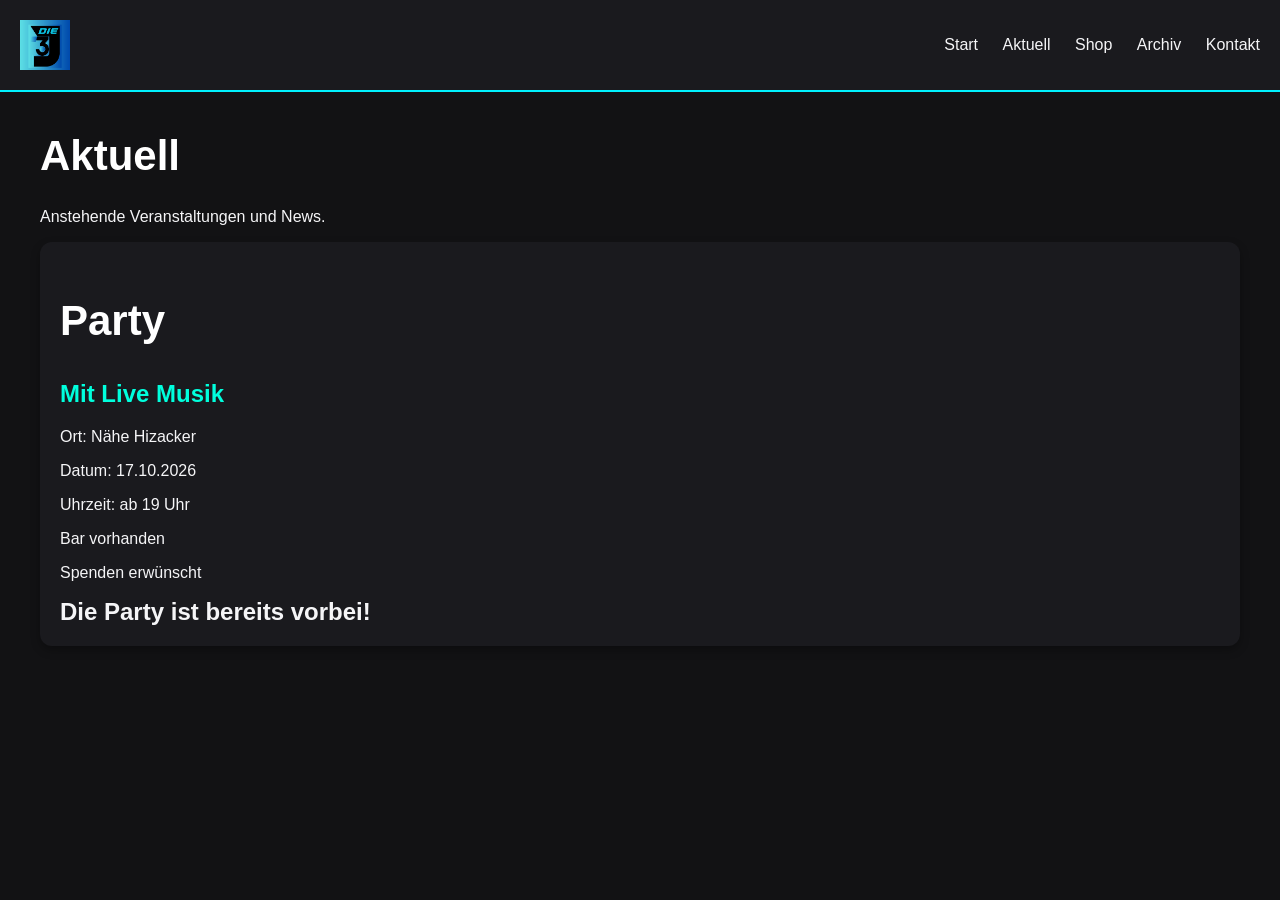
==== aktuell.html @ 9bcc6476 "New Article "was bisher geschah" is out & some changes at the "Sommerrave" article! View it at the a" ====
<!DOCTYPE html>
<html lang="de">
<head>
    <meta charset="UTF-8">
    <meta name="viewport" content="width=device-width, initial-scale=1.0">
    <title>Aktuell</title>
    <link rel="icon" type="image/png" href="logo.png">
    <link rel="stylesheet" href="style.css">
</head>
<body>
    <header>
        <div class="logo">
            <img src="logo.png" alt="DJ3Logo" class="logo-img">
        </div>
        <nav>
            <a href="index.html">Start</a>
            <a href="aktuell.html">Aktuell</a>
            <a href="shop.html">Shop</a>
            <a href="archiv.html">Archiv</a>
            <a href="kontakt.html">Kontakt</a>
        </nav>
    </header>
    
    <main>
        <h1>Aktuell</h1>
        <p>Anstehende Veranstaltungen und News.</p>
        
        <article class="story-article">
            <h1>Party</h1>
            <h2>Mit Live Musik</h2>
            <p>Ort: Nähe Hizacker</p>
            <p>Datum: 17.10.2026</p>
            <p>Uhrzeit: ab 19 Uhr</p>
            <p>Bar vorhanden</p>
            <p>Spenden erwünscht</p>

            <div class="event-box">
                <!-- Hier wird der Countdown angezeigt -->
                <div id="countdown" style="font-size: 1.5rem; font-weight: bold;"></div>
            </div>
        </article>

    </main>
 <script src="script.js"></script>
</body>
</html>
---- style.css ----
/* Grunddesign für die ganze Seite */
body {
    font-family: 'Segoe UI', Tahoma, Geneva, Verdana, sans-serif;
    background-color: #121214; /* Dunkler Hintergrund */
    color: #f5f5f7;           /* Helle Schrift */
    margin: 0;
    padding: 0;
}

/* Die Kopfzeile / Navigation */
header {
    background-color: #1a1a1e;
    padding: 20px;
    display: flex;
    justify-content: space-between;
    align-items: center;
    border-bottom: 2px solid #00f2fe; /* Neon-Linie */
}

.logo {
    font-size: 24px;
    font-weight: bold;
    color: #00f2fe;
}

nav a {
    color: #f5f5f7;
    text-decoration: none;
    margin-left: 20px;
    font-weight: 500;
    transition: color 0.3s;
}

nav a:hover {
    color: #00f2fe; /* Farbe ändert sich beim Drüberfahren */
}

/* Hauptinhalt */
main {
    max-width: 1200px;
    margin: 40px auto;
    padding: 0 20px;
    text-align: left;
}

/* Der Container, der das Bild und die Buttons hält */
main > div { /* Dies zielt auf das DIV direkt im Hauptbereich, passe die Klasse an, falls du eine hast */
    display: flex;
    gap: 20px;
    justify-content: left; /* Zeigt die Elemente linksbündig an */
    align-items: flex-start; /* Verhindert, dass die Buttons sich vertikal strecken */
}

h1 {
    font-size: 42px;
    color: #fff;
}

h2 {
    font-size: 24px;
    color: #00ffdd;
}

/* Ein stylischer Button für den Verleih */
.cta-button {
    background: linear-gradient(45deg, #00f2fe, #4facfe);
    color: #fff;
    padding: 12px 20px;
    border: none;
    border-radius: 25px;
    font-size: 18px;
    font-weight: bold;
    cursor: pointer;
    text-decoration: none;
    display: inline-block;
    margin-top: 20px;
    box-shadow: 0 4px 15px rgba(0, 242, 254, 0.4);
    height: auto;
}

/* Größe des Logos anpassen */
.logo-img {
    height: 50px; /* Ändere die Zahl (z.B. 40px oder 60px), bis es dir gefällt */
    width: auto;  /* Behält das richtige Seitenverhältnis bei */
    display: block;
}


/* Social Media Sektion */
.social-container {
    margin-top: 30px;
    display: flex;
    justify-content: left;
    gap: 15px;
    flex-wrap: wrap;
}

.social-btn {
    padding: 12px 25px;
    border-radius: 8px;
    color: #fff;
    text-decoration: none;
    font-weight: bold;
    transition: transform 0.2s, filter 0.2s;
}

.social-btn:hover {
    transform: scale(1.05); /* Der Button wird beim Drüberfahren minimal größer */
    filter: brightness(1.2); /* Wird leicht heller */
}

/* Spezifische Markenfarben */
.whatsapp {
    background: linear-gradient(45deg, #25d366 0%, #128c7e 25%, #075e54 50%, #00a884 75%, #00755e 100%);
}

.spotify {
    background-color: #1DB954;
}

.paypal {
    background-color: #003087;
}

.kleinanzeigen {
    background-color: #86B817;
    color: #000; /* Schwarz für bessere Lesbarkeit auf Hellgrün */
}

/* Richtet Logo und Text waagerecht aus und macht Abstand dazwischen */
.social-btn {
    display: inline-flex;
    align-items: center;
    gap: 10px; /* Abstand zwischen Icon und Text */
    padding: 12px 25px;
    border-radius: 8px;
    color: #fff;
    text-decoration: none;
    font-weight: bold;
    transition: transform 0.2s, filter 0.2s;
}

/* Macht die Logos minimal größer für eine bessere Optik */
.social-btn i {
    font-size: 20px;
}

/* Artikel-Styling */
.story-article {
    background-color: #1a1a1e;
    padding: 20px;
    border-radius: 12px;
    text-align: left; /* Text linksbündig für bessere Lesbarkeit */
    margin-bottom: 20px;
    box-shadow: 0 4px 10px rgba(0,0,0,0.3);
}

.meta-date {
    color: #888;
    font-size: 14px;
    margin-top: -10px;
    margin-bottom: 20px;
}

/* Galerie-Layout (Fotos nebeneinander) */
.article-gallery {
    display: flex;
    gap: 20px;
    margin-top: 20px;
    flex-wrap: wrap; /* Falls der Bildschirm zu klein ist, rutschen die Bilder untereinander */
}

.photo-box {
    flex: 1;
    min-width: 250px;
    background-color: #25252a;
    padding: 10px;
    border-radius: 8px;
}

.photo-box img {
    width: 100%;
    height: auto;
    border-radius: 6px;
    display: block;
}

.caption {
    font-size: 14px;
    color: #ccc;
    text-align: center;
    margin: 8px 0 0 0;
}

/* Styling für das Startseiten-Foto */
.hero-img {
    max-width: 450px; /* Maximale Breite – passe die Zahl an, bis es perfekt sitzt */
    width: 100%;      /* Staucht das Bild auf kleineren Bildschirmen (Handy) automatisch */
    height: auto;     /* Behält das richtige Seitenverhältnis bei */
    border-radius: 12px; /* Gibt dem Bild schöne abgerundete Ecken */
    box-shadow: 0 4px 15px rgba(0, 0, 0, 0.4); /* Dezenter Schatten für den Look */
}
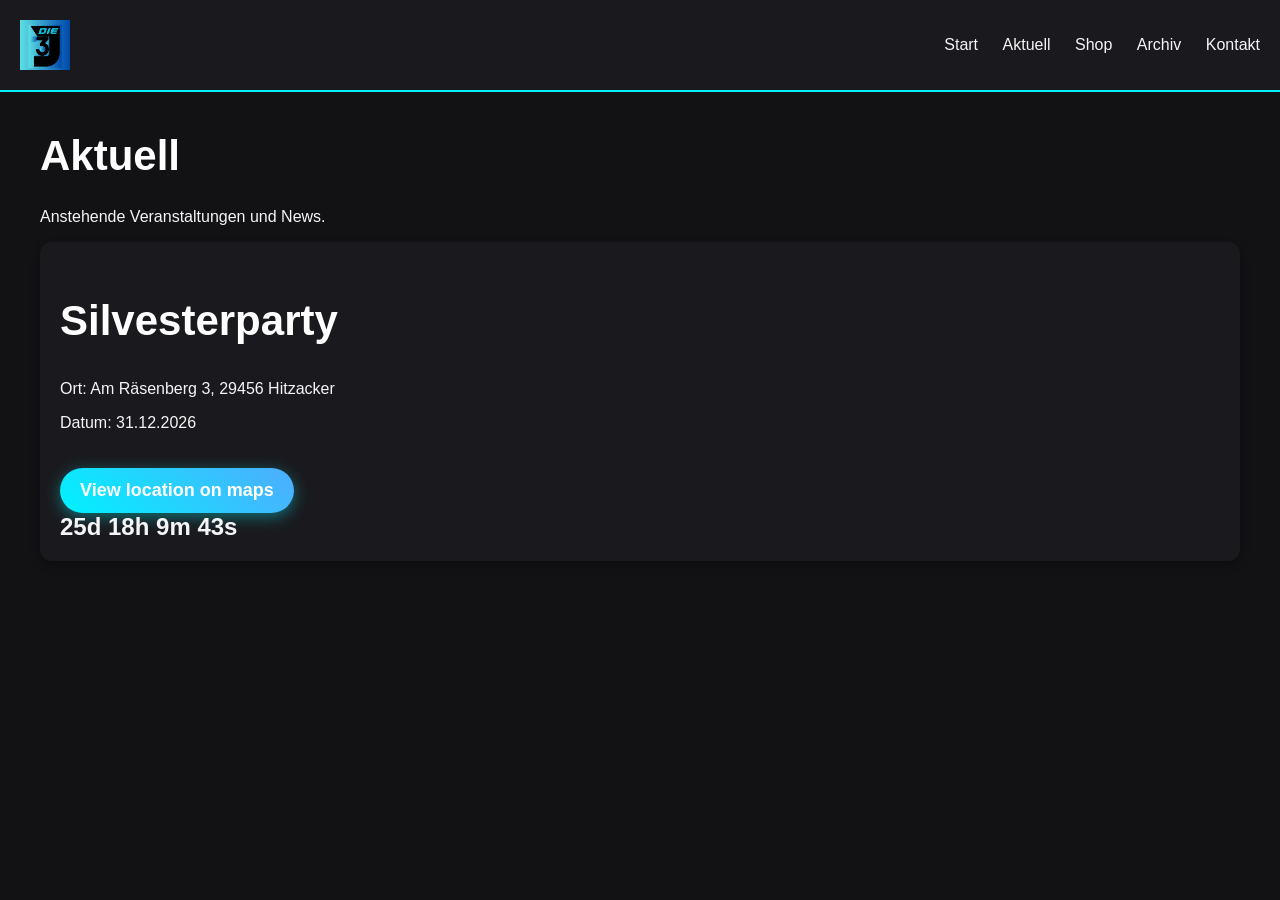
==== commit ef92141f: "Added new upcoming event "Silvesterparty" at "Aktuell" with integrated maps link and countdown. Also" ====
--- a/aktuell.html
+++ b/aktuell.html
@@ -26,13 +26,10 @@
         <p>Anstehende Veranstaltungen und News.</p>
         
         <article class="story-article">
-            <h1>Party</h1>
-            <h2>Mit Live Musik</h2>
-            <p>Ort: Nähe Hizacker</p>
-            <p>Datum: 17.10.2026</p>
-            <p>Uhrzeit: ab 19 Uhr</p>
-            <p>Bar vorhanden</p>
-            <p>Spenden erwünscht</p>
+            <h1>Silvesterparty</h1>
+            <p>Ort: Am Räsenberg 3, 29456 Hitzacker</p>
+            <p>Datum: 31.12.2026</p>
+            <a href="https://maps.app.goo.gl/FtdJpikTxv2j8nubA?g_st=aw" class="cta-button">View location on maps</a>
 
             <div class="event-box">
                 <!-- Hier wird der Countdown angezeigt -->
--- a/style.css
+++ b/style.css
@@ -125,6 +125,10 @@
 .kleinanzeigen {
     background-color: #86B817;
     color: #000; /* Schwarz für bessere Lesbarkeit auf Hellgrün */
+}
+
+.github {
+    background-color: #333; /* Dunkelgrau für GitHub */
 }
 
 /* Richtet Logo und Text waagerecht aus und macht Abstand dazwischen */
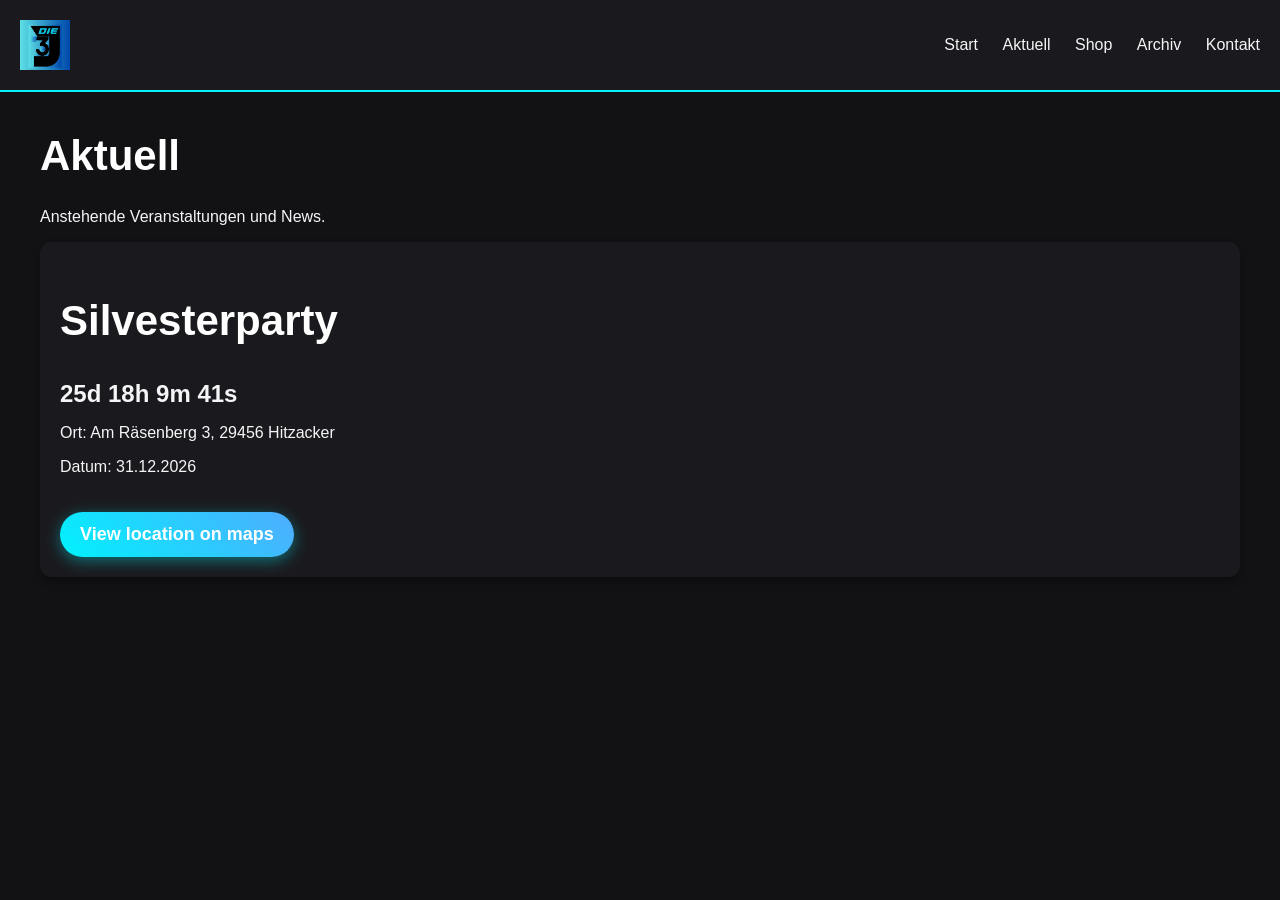
==== commit e6c45c8b: "Changed Position of the countdown" ====
--- a/aktuell.html
+++ b/aktuell.html
@@ -27,14 +27,13 @@
         
         <article class="story-article">
             <h1>Silvesterparty</h1>
-            <p>Ort: Am Räsenberg 3, 29456 Hitzacker</p>
-            <p>Datum: 31.12.2026</p>
-            <a href="https://maps.app.goo.gl/FtdJpikTxv2j8nubA?g_st=aw" class="cta-button">View location on maps</a>
-
             <div class="event-box">
                 <!-- Hier wird der Countdown angezeigt -->
                 <div id="countdown" style="font-size: 1.5rem; font-weight: bold;"></div>
             </div>
+            <p>Ort: Am Räsenberg 3, 29456 Hitzacker</p>
+            <p>Datum: 31.12.2026</p>
+            <a href="https://maps.app.goo.gl/FtdJpikTxv2j8nubA?g_st=aw" class="cta-button">View location on maps</a>
         </article>
 
     </main>
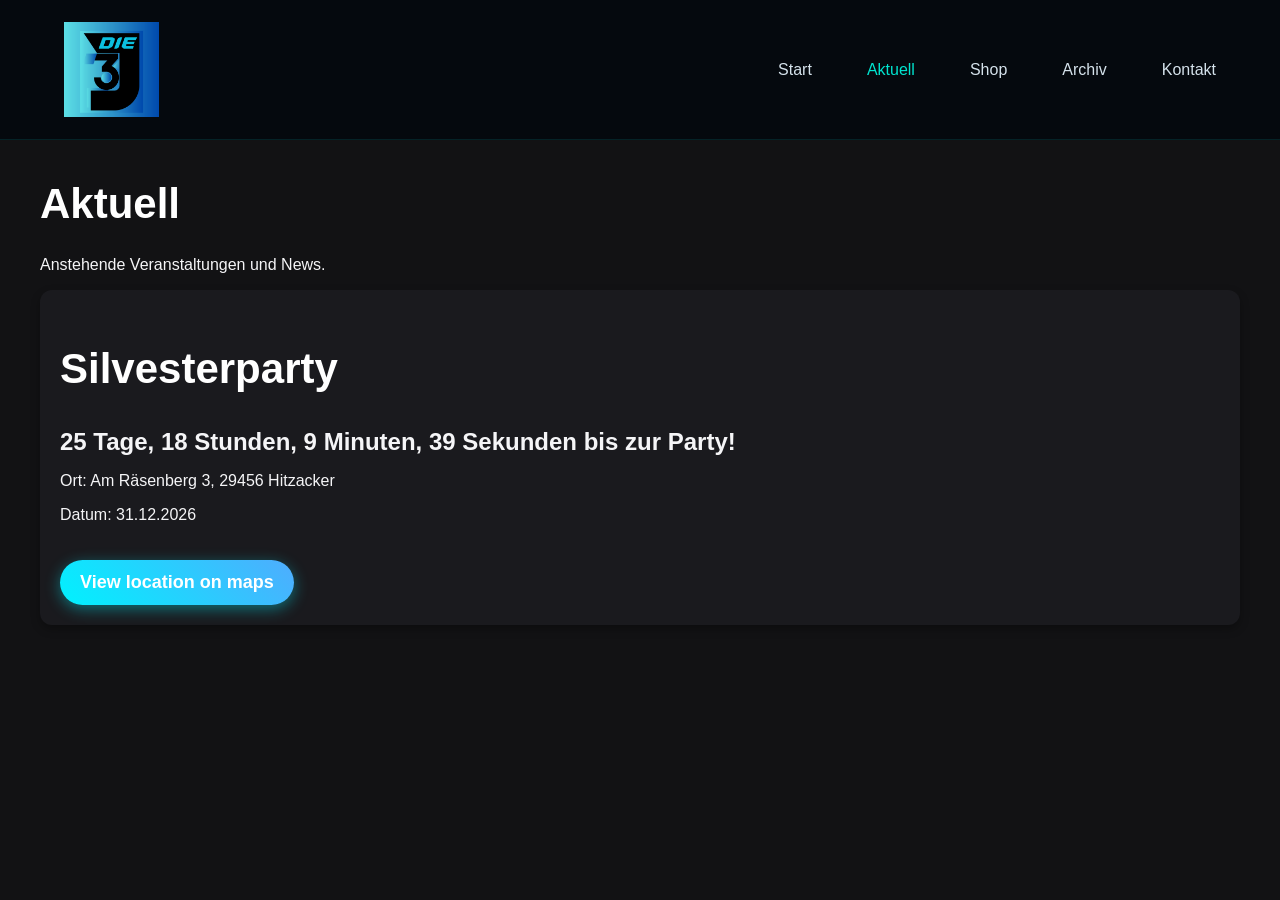
==== commit 0deddb21: "Set the new header as default for all pages." ====
--- a/aktuell.html
+++ b/aktuell.html
@@ -8,17 +8,22 @@
     <link rel="stylesheet" href="style.css">
 </head>
 <body>
-    <header>
-        <div class="logo">
-            <img src="logo.png" alt="DJ3Logo" class="logo-img">
-        </div>
+    <header class="site-header">
+
+     <!-- Logo -->
+        <a href="index.html" class="logo">
+            <img src="logo.png" alt="DJ3 Events Logo">
+        </a>
+
+     <!-- Navigation -->
         <nav>
-            <a href="index.html">Start</a>
-            <a href="aktuell.html">Aktuell</a>
-            <a href="shop.html">Shop</a>
-            <a href="archiv.html">Archiv</a>
-            <a href="kontakt.html">Kontakt</a>
+             <a href="index.html">Start</a>
+             <a href="aktuell.html" class="active">Aktuell</a>
+             <a href="shop.html">Shop</a>
+             <a href="archiv.html">Archiv</a>
+             <a href="kontakt.html">Kontakt</a>
         </nav>
+
     </header>
     
     <main>
--- a/style.css
+++ b/style.css
@@ -203,4 +203,615 @@
     height: auto;     /* Behält das richtige Seitenverhältnis bei */
     border-radius: 12px; /* Gibt dem Bild schöne abgerundete Ecken */
     box-shadow: 0 4px 15px rgba(0, 0, 0, 0.4); /* Dezenter Schatten für den Look */
+}
+
+/* =========================================
+   DJ3 EVENTS – GLOBAL DESIGN
+   ========================================= */
+
+
+/* =========================================
+   1. GLOBALER HEADER
+   Gilt für ALLE Unterseiten
+   ========================================= */
+
+.site-header {
+    position: relative;
+    z-index: 100;
+
+    width: 100%;
+    box-sizing: border-box;
+    padding: 22px 5%;
+
+    display: flex;
+    align-items: center;
+    justify-content: space-between;
+
+    background: rgba(5, 9, 15, 0.92);
+    backdrop-filter: blur(15px);
+
+    border-bottom: 1px solid rgba(0, 220, 220, 0.12);
+}
+
+.site-header .logo img {
+    width: 95px;
+    height: auto;
+    display: block;
+}
+
+.site-header nav {
+    display: flex;
+    align-items: center;
+    gap: 35px;
+}
+
+.site-header nav a {
+    color: #d5e2eb;
+    text-decoration: none;
+    font-size: 16px;
+    font-weight: 500;
+
+    transition: 0.3s ease;
+}
+
+.site-header nav a:hover,
+.site-header nav a.active {
+    color: #00e5d0;
+}
+
+
+/* =========================================
+   2. STARTSEITE – GRUNDLAYOUT
+   ========================================= */
+
+.home-page {
+    margin: 0;
+    background: #05090f;
+    color: #ffffff;
+    font-family: Arial, Helvetica, sans-serif;
+    overflow-x: hidden;
+}
+
+.home-page .hero {
+    min-height: 760px;
+
+    position: relative;
+    isolation: isolate;
+
+    display: flex;
+    align-items: center;
+
+    padding: 70px 7%;
+    box-sizing: border-box;
+
+    overflow: hidden;
+
+    background:
+        radial-gradient(
+            ellipse at 80% 40%,
+            rgba(0, 125, 190, 0.12),
+            transparent 50%
+        ),
+        #05090f;
+}
+
+
+/* =========================================
+   3. HINTERGRUND-LICHTEFFEKTE
+   ========================================= */
+
+.home-page .glow {
+    position: absolute;
+    z-index: -1;
+    border-radius: 50%;
+    filter: blur(100px);
+    pointer-events: none;
+}
+
+.home-page .glow-one {
+    width: 400px;
+    height: 400px;
+
+    background: rgba(0, 225, 210, 0.18);
+
+    top: 10%;
+    right: 10%;
+}
+
+.home-page .glow-two {
+    width: 350px;
+    height: 350px;
+
+    background: rgba(30, 90, 255, 0.20);
+
+    bottom: -10%;
+    left: 20%;
+}
+
+
+/* =========================================
+   4. GESCHWUNGENE NEONLINIEN
+   ========================================= */
+
+.home-page .wave-lines {
+    position: absolute;
+    z-index: -1;
+
+    width: 100%;
+    height: 100%;
+
+    top: 0;
+    right: 0;
+
+    opacity: 0.8;
+    pointer-events: none;
+
+    animation: waveFloat 12s ease-in-out infinite alternate;
+}
+
+@keyframes waveFloat {
+    from {
+        transform: translateY(-10px);
+    }
+
+    to {
+        transform: translateY(15px);
+    }
+}
+
+
+/* =========================================
+   5. HERO-TEXT
+   ========================================= */
+
+.home-page .hero-content {
+    width: 48%;
+    max-width: 650px;
+
+    position: relative;
+    z-index: 2;
+}
+
+.home-page .hero-label {
+    display: flex;
+    align-items: center;
+    gap: 12px;
+
+    color: #83d9e6;
+    font-size: 13px;
+    letter-spacing: 3px;
+    font-weight: bold;
+
+    margin-bottom: 28px;
+}
+
+.home-page .status-dot,
+.home-page .caption-dot {
+    width: 9px;
+    height: 9px;
+
+    border-radius: 50%;
+
+    background: #00efd0;
+    box-shadow: 0 0 15px #00efd0;
+}
+
+.home-page .hero h1 {
+    font-size: clamp(55px, 7vw, 100px);
+    line-height: 0.98;
+
+    letter-spacing: -5px;
+    font-weight: 900;
+
+    margin: 0 0 30px;
+}
+
+.home-page .hero h1 span {
+    background: linear-gradient(
+        90deg,
+        #00f0d0,
+        #168cff,
+        #8060ff
+    );
+
+    background-clip: text;
+    -webkit-background-clip: text;
+    color: transparent;
+}
+
+.home-page .hero-description {
+    max-width: 480px;
+
+    color: #aabac8;
+    font-size: 17px;
+    line-height: 1.8;
+
+    margin-bottom: 35px;
+}
+
+
+/* =========================================
+   6. HERO-BUTTONS
+   ========================================= */
+
+.home-page .hero-buttons {
+    display: flex;
+    flex-wrap: wrap;
+    gap: 18px;
+}
+
+.home-page .cta-button {
+    display: inline-flex;
+    align-items: center;
+    gap: 15px;
+
+    padding: 16px 25px;
+
+    border-radius: 50px;
+
+    color: #001014;
+    text-decoration: none;
+
+    font-size: 15px;
+    font-weight: bold;
+
+    background: linear-gradient(
+        110deg,
+        #00efd0,
+        #168cff,
+        #765aff
+    );
+
+    box-shadow: 0 5px 30px rgba(0, 180, 220, 0.2);
+
+    transition: 0.3s ease;
+}
+
+.home-page .cta-button:hover {
+    transform: translateY(-4px);
+    box-shadow: 0 8px 35px rgba(0, 220, 220, 0.4);
+}
+
+.home-page .cta-button.secondary {
+    background: transparent;
+
+    color: #ffffff;
+    border: 1px solid rgba(255, 255, 255, 0.6);
+
+    box-shadow: none;
+}
+
+.home-page .cta-button.secondary:hover {
+    border-color: #00efd0;
+    color: #00efd0;
+}
+
+
+/* =========================================
+   7. HERO-FOOTER
+   ========================================= */
+
+.home-page .hero-footer {
+    display: flex;
+    gap: 13px;
+
+    margin-top: 75px;
+
+    font-size: 11px;
+    letter-spacing: 3px;
+
+    color: #68808f;
+}
+
+
+/* =========================================
+   8. HAUPTBILD
+   ========================================= */
+
+.home-page .hero-visual {
+    position: absolute;
+
+    width: 48%;
+    max-width: 700px;
+
+    right: 4%;
+    top: 50%;
+
+    transform: translateY(-50%);
+    z-index: 1;
+}
+
+.home-page .photo-card {
+    position: relative;
+
+    border-radius: 25px;
+    overflow: hidden;
+
+    border: 1px solid rgba(0, 230, 220, 0.35);
+
+    transform: rotate(2deg);
+
+    box-shadow:
+        0 20px 80px rgba(0, 0, 0, 0.6),
+        0 0 45px rgba(0, 190, 220, 0.15);
+}
+
+.home-page .hero-img {
+    width: 100%;
+    height: 440px;
+
+    display: block;
+    object-fit: cover;
+
+    transition: transform 0.7s ease;
+}
+
+.home-page .photo-card:hover .hero-img {
+    transform: scale(1.06);
+}
+
+.home-page .image-glow {
+    position: absolute;
+
+    inset: 10%;
+    z-index: -1;
+
+    background: linear-gradient(
+        120deg,
+        #00efd0,
+        #168cff,
+        #765aff
+    );
+
+    filter: blur(90px);
+    opacity: 0.35;
+}
+
+
+/* =========================================
+   9. BILDBESCHRIFTUNG
+   ========================================= */
+
+.home-page .image-caption {
+    position: absolute;
+
+    bottom: 20px;
+    left: 20px;
+
+    display: flex;
+    align-items: center;
+    gap: 12px;
+
+    padding: 13px 18px;
+
+    border-radius: 30px;
+
+    background: rgba(0, 10, 20, 0.75);
+    backdrop-filter: blur(10px);
+
+    font-size: 11px;
+    letter-spacing: 2px;
+}
+
+
+/* =========================================
+   10. SCHWEBENDES DJ3-ELEMENT
+   ========================================= */
+
+.home-page .floating-text {
+    position: absolute;
+
+    right: -15px;
+    bottom: -35px;
+
+    display: flex;
+    flex-direction: column;
+    align-items: center;
+
+    padding: 20px 30px;
+
+    border-radius: 18px;
+
+    background: linear-gradient(
+        135deg,
+        rgba(0, 230, 210, 0.95),
+        rgba(20, 110, 255, 0.95)
+    );
+
+    color: #001014;
+
+    box-shadow: 0 10px 40px rgba(0, 160, 255, 0.3);
+
+    transform: rotate(-5deg);
+}
+
+.home-page .floating-text span {
+    font-size: 35px;
+    font-weight: 900;
+}
+
+.home-page .floating-text small {
+    font-size: 10px;
+    letter-spacing: 4px;
+    font-weight: bold;
+}
+
+
+/* =========================================
+   11. UNTERER FARBVERLAUF
+   ========================================= */
+
+.home-page .bottom-wave {
+    position: absolute;
+
+    bottom: -160px;
+    left: -10%;
+
+    width: 120%;
+    height: 260px;
+
+    border-radius: 50% 50% 0 0;
+
+    background: linear-gradient(
+        90deg,
+        rgba(0, 200, 200, 0.8),
+        rgba(20, 100, 255, 0.8),
+        rgba(120, 50, 220, 0.8)
+    );
+
+    filter: blur(55px);
+    opacity: 0.55;
+
+    z-index: -1;
+}
+
+
+/* =========================================
+   12. TABLET-OPTIMIERUNG
+   ========================================= */
+
+@media (max-width: 1000px) {
+
+    .home-page .hero {
+        min-height: 900px;
+        align-items: flex-start;
+        padding-top: 80px;
+    }
+
+    .home-page .hero-content {
+        width: 65%;
+    }
+
+    .home-page .hero-visual {
+        width: 55%;
+        top: auto;
+        bottom: 50px;
+        right: 5%;
+
+        transform: none;
+        opacity: 0.65;
+    }
+
+    .home-page .hero-img {
+        height: 350px;
+    }
+}
+
+
+/* =========================================
+   13. SMARTPHONE-OPTIMIERUNG
+   ========================================= */
+
+@media (max-width: 650px) {
+
+    /* Globaler Header */
+
+    .site-header {
+        flex-direction: column;
+        gap: 22px;
+        padding: 20px 15px;
+    }
+
+    .site-header .logo img {
+        width: 75px;
+    }
+
+    .site-header nav {
+        width: 100%;
+        justify-content: center;
+        gap: 17px;
+        flex-wrap: wrap;
+    }
+
+    .site-header nav a {
+        font-size: 13px;
+    }
+
+
+    /* Startseite */
+
+    .home-page .hero {
+        min-height: 900px;
+
+        padding: 65px 7% 50px;
+        align-items: flex-start;
+    }
+
+    .home-page .hero-content {
+        width: 100%;
+    }
+
+    .home-page .hero-label {
+        font-size: 10px;
+        letter-spacing: 2px;
+    }
+
+    .home-page .hero h1 {
+        font-size: 62px;
+        letter-spacing: -3px;
+    }
+
+    .home-page .hero-description {
+        font-size: 15px;
+        line-height: 1.7;
+    }
+
+    .home-page .hero-buttons {
+        gap: 12px;
+    }
+
+    .home-page .cta-button {
+        padding: 14px 19px;
+        font-size: 13px;
+    }
+
+    .home-page .hero-visual {
+        width: 85%;
+
+        right: 7%;
+        bottom: 75px;
+        top: auto;
+
+        opacity: 0.95;
+    }
+
+    .home-page .hero-img {
+        height: 240px;
+    }
+
+    .home-page .floating-text {
+        right: -10px;
+        bottom: -25px;
+
+        padding: 12px 20px;
+    }
+
+    .home-page .floating-text span {
+        font-size: 25px;
+    }
+
+    .home-page .hero-footer {
+        margin-top: 40px;
+        font-size: 9px;
+        letter-spacing: 2px;
+    }
+
+    .home-page .wave-lines {
+        opacity: 0.45;
+    }
+}
+
+
+/* =========================================
+   14. BARRIEREFREIHEIT
+   ========================================= */
+
+@media (prefers-reduced-motion: reduce) {
+
+    .home-page *,
+    .home-page *::before,
+    .home-page *::after {
+        animation: none !important;
+        transition: none !important;
+    }
 }
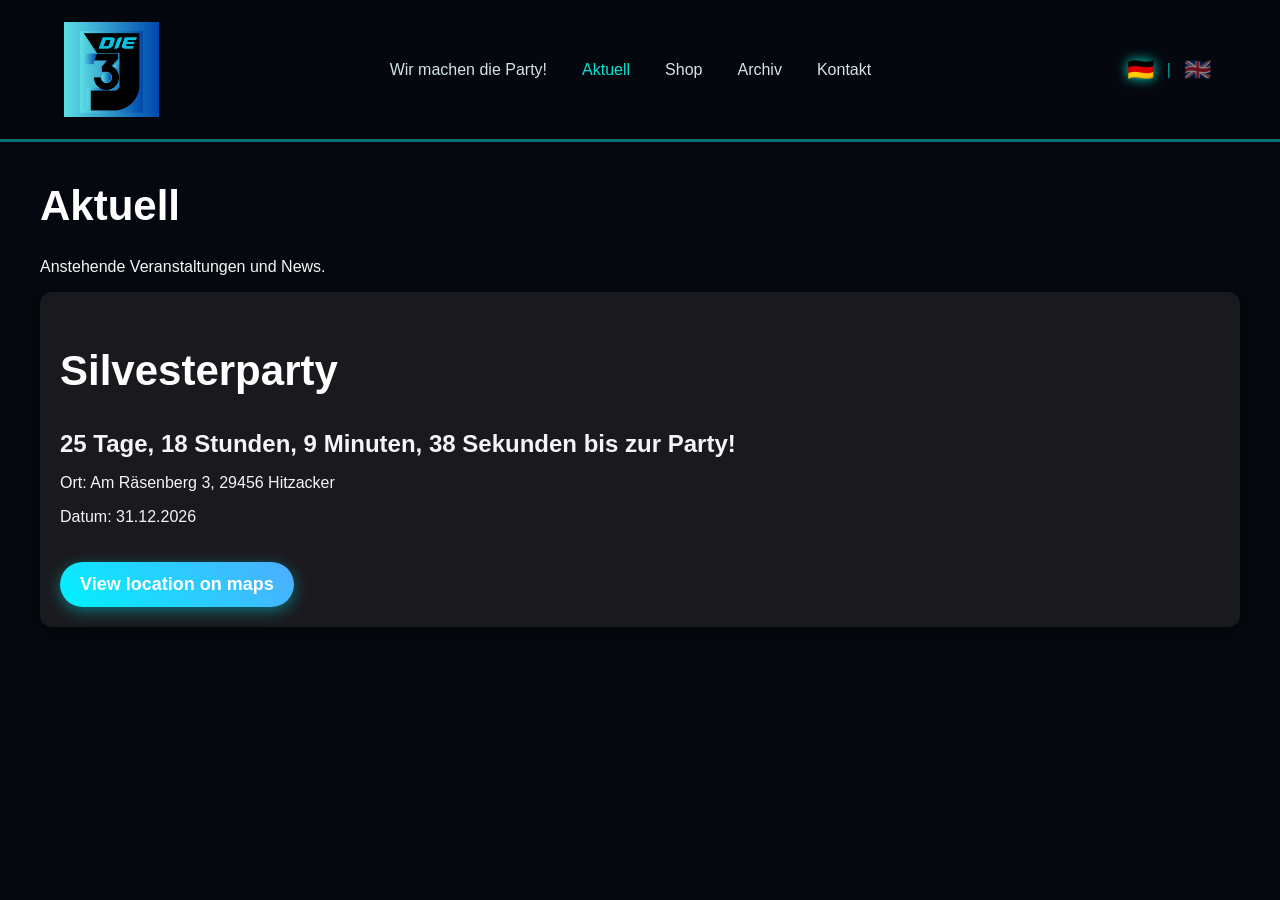
==== commit ea1cc301: "Add language switch functionality and translations for navigation" ====
--- a/aktuell.html
+++ b/aktuell.html
@@ -6,6 +6,7 @@
     <title>Aktuell</title>
     <link rel="icon" type="image/png" href="logo.png">
     <link rel="stylesheet" href="style.css">
+    <script src="language.js" defer></script>
 </head>
 <body>
     <header class="site-header">
@@ -17,12 +18,24 @@
 
      <!-- Navigation -->
         <nav>
-             <a href="index.html">Start</a>
-             <a href="aktuell.html" class="active">Aktuell</a>
-             <a href="shop.html">Shop</a>
-             <a href="archiv.html">Archiv</a>
-             <a href="kontakt.html">Kontakt</a>
+             <a href="index.html" data-i18n="headline">Start</a>
+             <a href="aktuell.html" class="active" data-i18n="aktuell">Aktuell</a>
+             <a href="shop.html" data-i18n="shop">Shop</a>
+             <a href="archiv.html" data-i18n="archiv">Archiv</a>
+             <a href="kontakt.html" data-i18n="kontakt">Kontakt</a>
         </nav>
+
+        <div class="language-switch">
+            <button type="button" data-lang="de" aria-label="Deutsch">
+                🇩🇪
+            </button>
+
+            <span class="language-divider">|</span>
+
+            <button type="button" data-lang="en" aria-label="English">
+                🇬🇧
+            </button>
+        </div>
 
     </header>
     
--- a/style.css
+++ b/style.css
@@ -1,38 +1,10 @@
 /* Grunddesign für die ganze Seite */
 body {
     font-family: 'Segoe UI', Tahoma, Geneva, Verdana, sans-serif;
-    background-color: #121214; /* Dunkler Hintergrund */
+    background-color: #05090f; /* Dunkler Hintergrund */
     color: #f5f5f7;           /* Helle Schrift */
     margin: 0;
     padding: 0;
-}
-
-/* Die Kopfzeile / Navigation */
-header {
-    background-color: #1a1a1e;
-    padding: 20px;
-    display: flex;
-    justify-content: space-between;
-    align-items: center;
-    border-bottom: 2px solid #00f2fe; /* Neon-Linie */
-}
-
-.logo {
-    font-size: 24px;
-    font-weight: bold;
-    color: #00f2fe;
-}
-
-nav a {
-    color: #f5f5f7;
-    text-decoration: none;
-    margin-left: 20px;
-    font-weight: 500;
-    transition: color 0.3s;
-}
-
-nav a:hover {
-    color: #00f2fe; /* Farbe ändert sich beim Drüberfahren */
 }
 
 /* Hauptinhalt */
@@ -196,15 +168,6 @@
     margin: 8px 0 0 0;
 }
 
-/* Styling für das Startseiten-Foto */
-.hero-img {
-    max-width: 450px; /* Maximale Breite – passe die Zahl an, bis es perfekt sitzt */
-    width: 100%;      /* Staucht das Bild auf kleineren Bildschirmen (Handy) automatisch */
-    height: auto;     /* Behält das richtige Seitenverhältnis bei */
-    border-radius: 12px; /* Gibt dem Bild schöne abgerundete Ecken */
-    box-shadow: 0 4px 15px rgba(0, 0, 0, 0.4); /* Dezenter Schatten für den Look */
-}
-
 /* =========================================
    DJ3 EVENTS – GLOBAL DESIGN
    ========================================= */
@@ -230,7 +193,7 @@
     background: rgba(5, 9, 15, 0.92);
     backdrop-filter: blur(15px);
 
-    border-bottom: 1px solid rgba(0, 220, 220, 0.12);
+    border-bottom: 3px solid rgba(0, 220, 220, 0.5);
 }
 
 .site-header .logo img {
@@ -259,6 +222,25 @@
     color: #00e5d0;
 }
 
+/* Kompakter Header für Unterseiten */
+.site-header.compact-header {
+    flex-direction: row;
+    justify-content: space-between;
+    align-items: center;
+}
+
+/* Logo und Zurück-Button bleiben nebeneinander */
+.site-header.compact-header .logo {
+    margin-bottom: 0;
+    width: 180px;
+    height: auto;
+    object-fit: contain;
+}
+
+.site-header.compact-header nav {
+    flex-direction: row;
+    align-items: center;
+}
 
 /* =========================================
    2. STARTSEITE – GRUNDLAYOUT
@@ -496,6 +478,7 @@
     gap: 13px;
 
     margin-top: 75px;
+    margin-bottom: 20px;
 
     font-size: 11px;
     letter-spacing: 3px;
@@ -542,6 +525,7 @@
 
     display: block;
     object-fit: cover;
+    object-position: center;
 
     transition: transform 0.7s ease;
 }
@@ -694,6 +678,8 @@
 
     .home-page .hero-img {
         height: 350px;
+        object-fit: cover;
+        object-position: center;
     }
 }
 
@@ -724,9 +710,12 @@
     }
 
     .site-header nav a {
-        font-size: 13px;
-    }
-
+        font-size: 16px;
+    }
+
+    .site-header .compact-header nav {
+        justify-content: right;
+    }
 
     /* Startseite */
 
@@ -762,7 +751,7 @@
 
     .home-page .cta-button {
         padding: 14px 19px;
-        font-size: 13px;
+        font-size: 16px;
     }
 
     .home-page .hero-visual {
@@ -777,6 +766,8 @@
 
     .home-page .hero-img {
         height: 240px;
+        object-fit: cover;
+        object-position: center;
     }
 
     .home-page .floating-text {
@@ -792,6 +783,7 @@
 
     .home-page .hero-footer {
         margin-top: 40px;
+        margin-bottom: 10px;
         font-size: 9px;
         letter-spacing: 2px;
     }
@@ -814,4 +806,40 @@
         animation: none !important;
         transition: none !important;
     }
+}
+
+/* =========================================
+    15. SPRACHWECHSEL
+   ========================================= */
+
+.language-switch {
+    display: flex;
+    align-items: center;
+    gap: 8px;
+    margin-left: 20px;
+}
+
+.language-switch button {
+    background: transparent;
+    border: none;
+    padding: 5px;
+    font-size: 22px;
+    cursor: pointer;
+    opacity: 0.5;
+    transition: 0.25s ease;
+}
+
+.language-switch button:hover {
+    opacity: 1;
+    transform: scale(1.15);
+}
+
+.language-switch button.active {
+    opacity: 1;
+    filter: drop-shadow(0 0 6px #00e5d0);
+}
+
+.language-divider {
+    color: #00e5d0;
+    opacity: 0.7;
 }
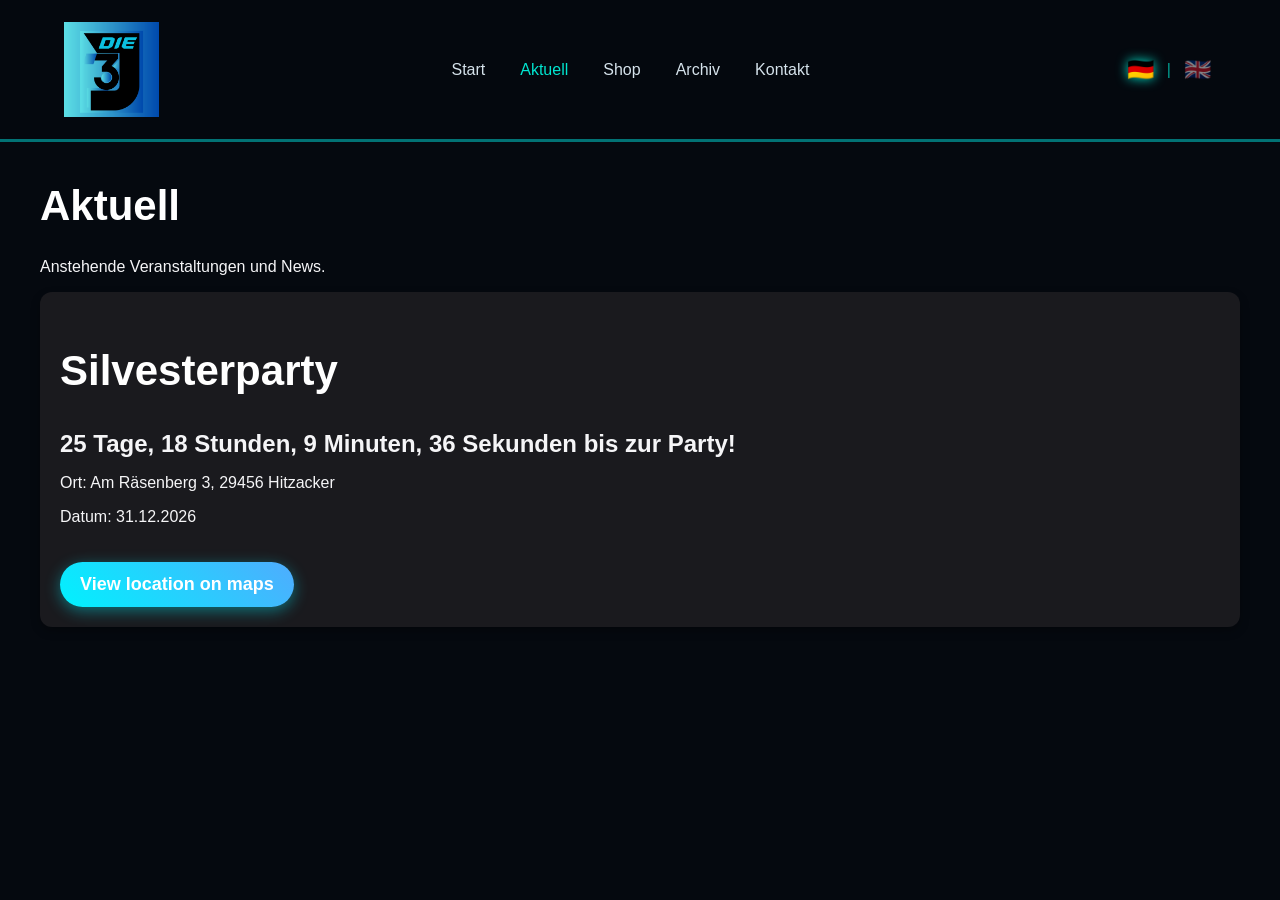
==== commit e795803e: "Fix navigation link data-i18n attribute for Start" ====
--- a/aktuell.html
+++ b/aktuell.html
@@ -18,7 +18,7 @@
 
      <!-- Navigation -->
         <nav>
-             <a href="index.html" data-i18n="headline">Start</a>
+             <a href="index.html" data-i18n="start">Start</a>
              <a href="aktuell.html" class="active" data-i18n="aktuell">Aktuell</a>
              <a href="shop.html" data-i18n="shop">Shop</a>
              <a href="archiv.html" data-i18n="archiv">Archiv</a>
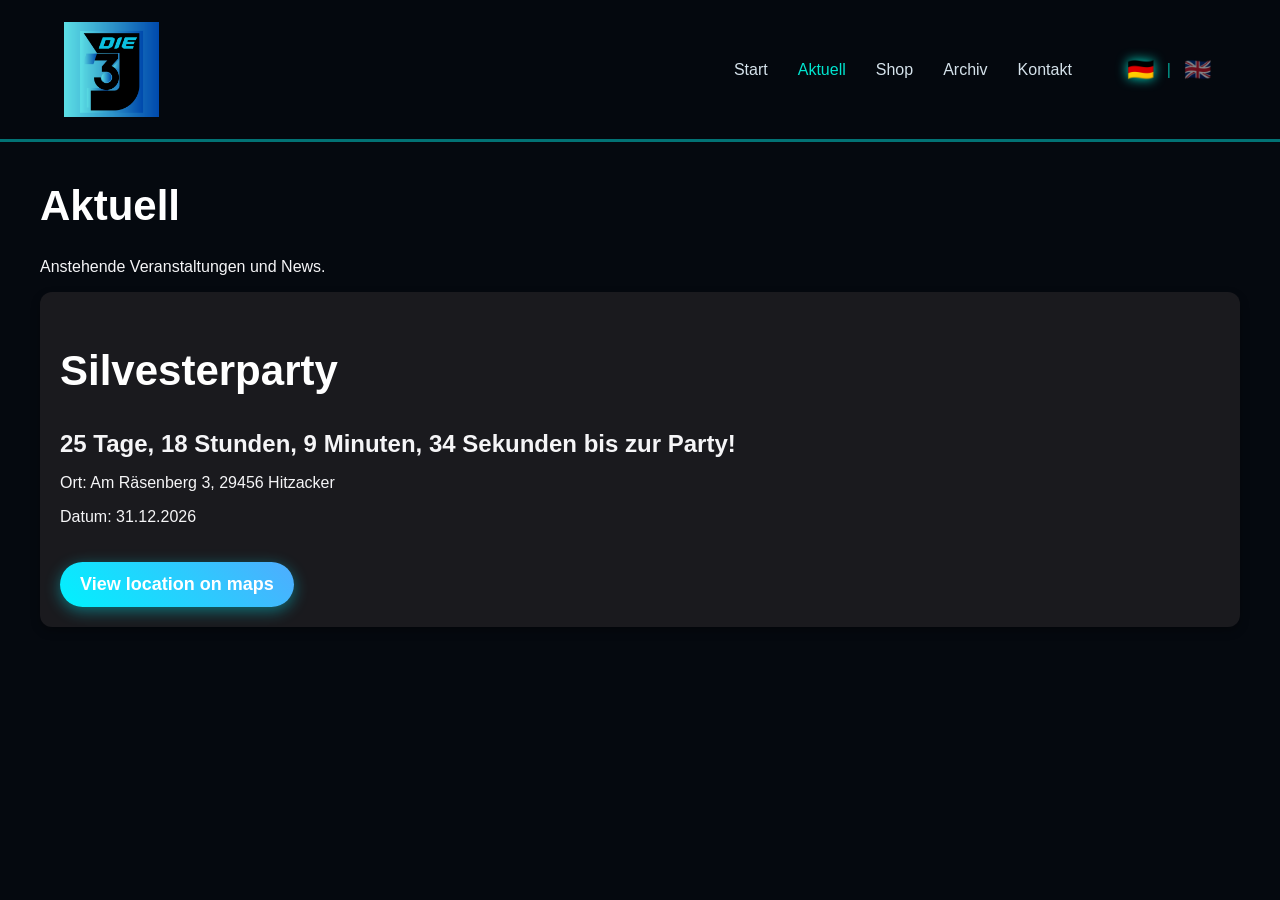
==== commit ab20e9c2: "new header logic is now supported on all sites" ====
--- a/aktuell.html
+++ b/aktuell.html
@@ -23,20 +23,18 @@
              <a href="shop.html" data-i18n="shop">Shop</a>
              <a href="archiv.html" data-i18n="archiv">Archiv</a>
              <a href="kontakt.html" data-i18n="kontakt">Kontakt</a>
+            <div class="language-switch">
+                <button type="button" data-lang="de" aria-label="Deutsch">
+                    🇩🇪
+                </button>
+    
+                <span class="language-divider">|</span>
+    
+                <button type="button" data-lang="en" aria-label="English">
+                    🇬🇧
+                </button>
+            </div>
         </nav>
-
-        <div class="language-switch">
-            <button type="button" data-lang="de" aria-label="Deutsch">
-                🇩🇪
-            </button>
-
-            <span class="language-divider">|</span>
-
-            <button type="button" data-lang="en" aria-label="English">
-                🇬🇧
-            </button>
-        </div>
-
     </header>
     
     <main>
--- a/style.css
+++ b/style.css
@@ -205,7 +205,7 @@
 .site-header nav {
     display: flex;
     align-items: center;
-    gap: 35px;
+    gap: 30px;
 }
 
 .site-header nav a {
@@ -388,7 +388,7 @@
     margin: 0 0 30px;
 }
 
-.home-page .hero h1 span {
+.home-page .hero h1 .gradient-text {
     background: linear-gradient(
         90deg,
         #00f0d0,
@@ -396,9 +396,9 @@
         #8060ff
     );
 
+    -webkit-background-clip: text;
     background-clip: text;
-    -webkit-background-clip: text;
-    color: transparent;
+    -webkit-text-fill-color: transparent;
 }
 
 .home-page .hero-description {
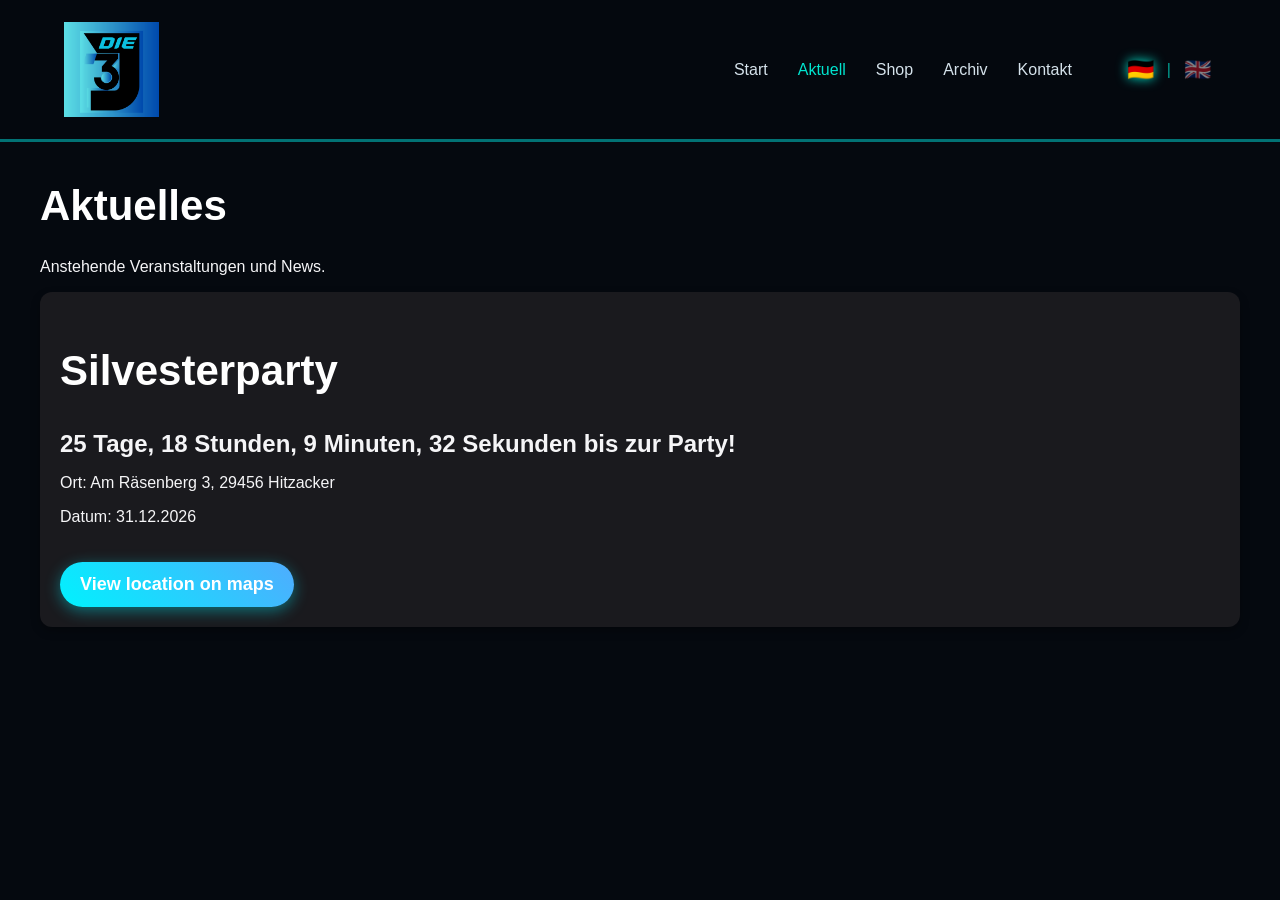
==== commit c1f00b83: "translated all other pages" ====
--- a/aktuell.html
+++ b/aktuell.html
@@ -38,8 +38,9 @@
     </header>
     
     <main>
-        <h1>Aktuell</h1>
-        <p>Anstehende Veranstaltungen und News.</p>
+        <h1 data-i18n="headline2">Aktuelles</h1>
+
+        <p data-i18n="description2">Anstehende Veranstaltungen und News.</p> 
         
         <article class="story-article">
             <h1>Silvesterparty</h1>
